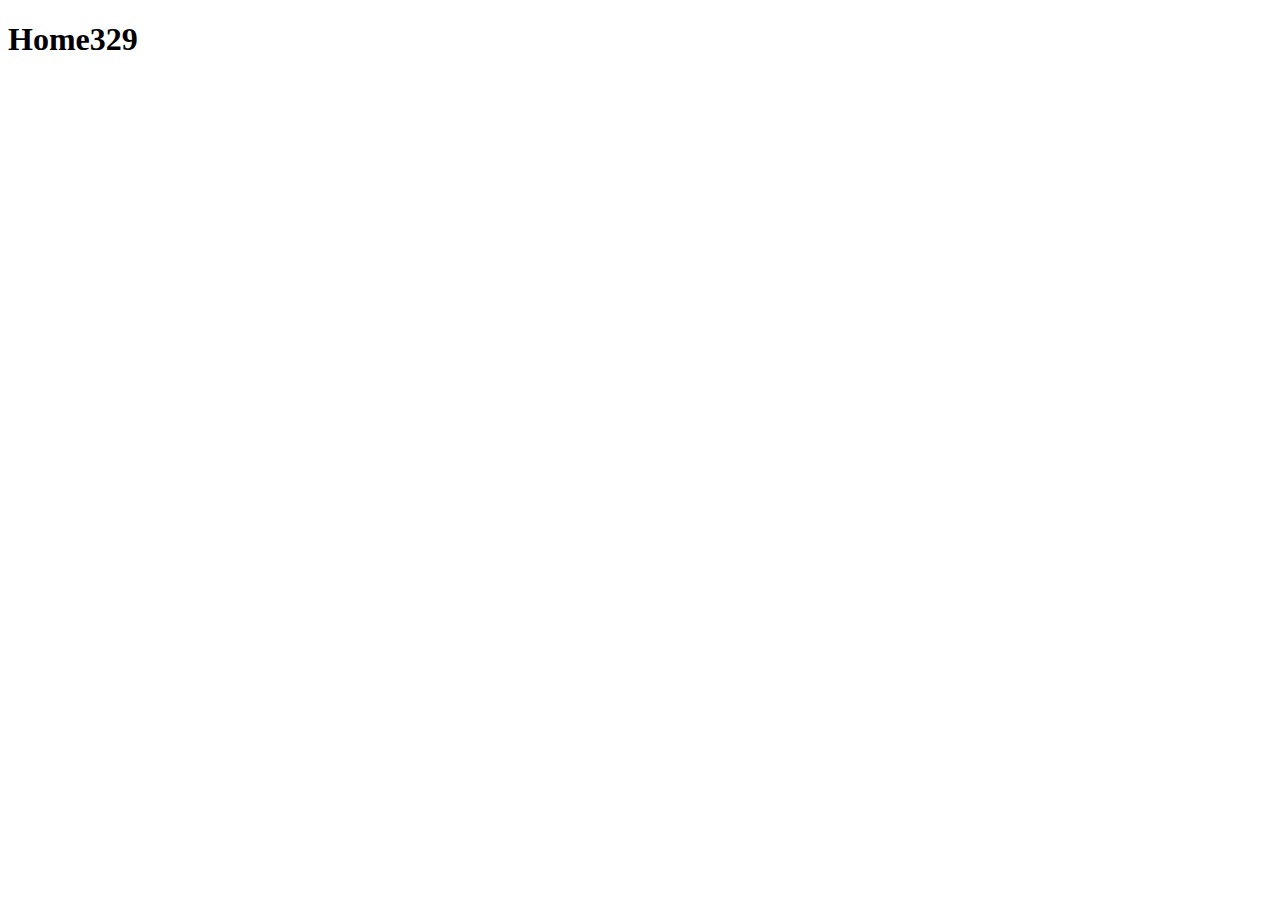
==== index.html @ 1174e595 "Initial commit." ====
<!DOCTYPE html>
<html>
    <head>
        <title>Home329</title>
        <meta name="viewport" content="width=device-width, initial-scale=1" />
    </head>
    <body>
        <h1>Home329</h1>
    </body>
</html>
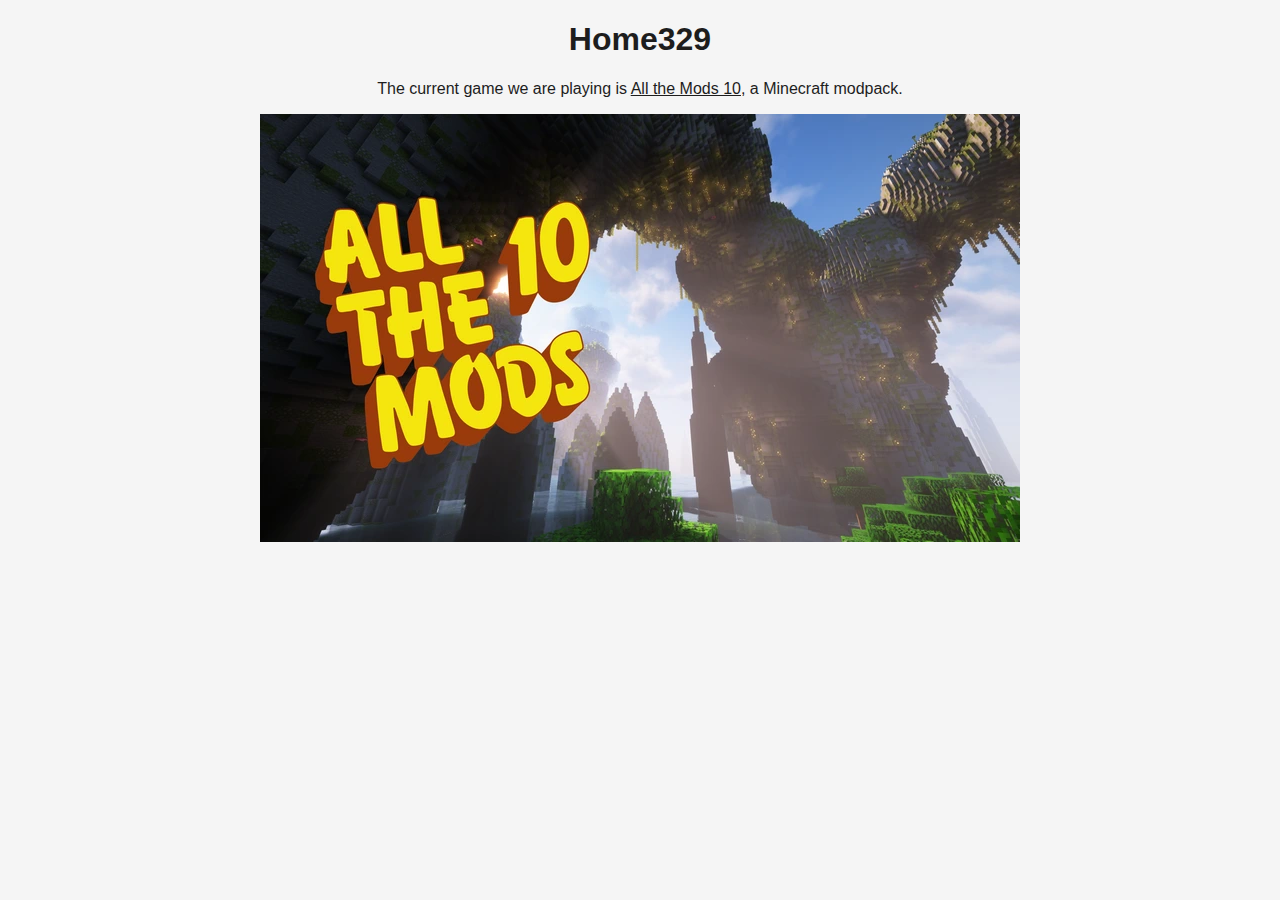
==== commit 6f63d7f3: "Added basic intro to index page." ====
--- a/index.html
+++ b/index.html
@@ -3,8 +3,47 @@
     <head>
         <title>Home329</title>
         <meta name="viewport" content="width=device-width, initial-scale=1" />
+        <style>
+            :root {
+                --dark: #1D1D1D;
+                --light: whitesmoke;
+            }
+
+            body {
+                background-color: var(--dark);
+                color: var(--light);
+                font-family: sans-serif;
+            }
+            main {
+                text-align: center;
+                width: 95%;
+                max-width: 800px;
+                margin: 0 auto;
+            }
+
+            a:link, a:visited {
+                color: inherit;
+            }
+
+            @media (prefers-color-scheme: light) {
+                body {
+                    background-color: var(--light);
+                    color: var(--dark);
+                }
+            }
+        </style>
     </head>
     <body>
-        <h1>Home329</h1>
+        <main>
+            <h1>Home329</h1>
+            <p>
+                The current game we are playing is
+                <a href="https://www.curseforge.com/minecraft/modpacks/all-the-mods-10" target="_blank">All the Mods 10</a>,
+                a Minecraft modpack.
+            </p>
+            <a href="https://www.curseforge.com/minecraft/modpacks/all-the-mods-10" target="_blank">
+                <img src="atm10.webp" />
+            </a>
+        </main>
     </body>
 </html>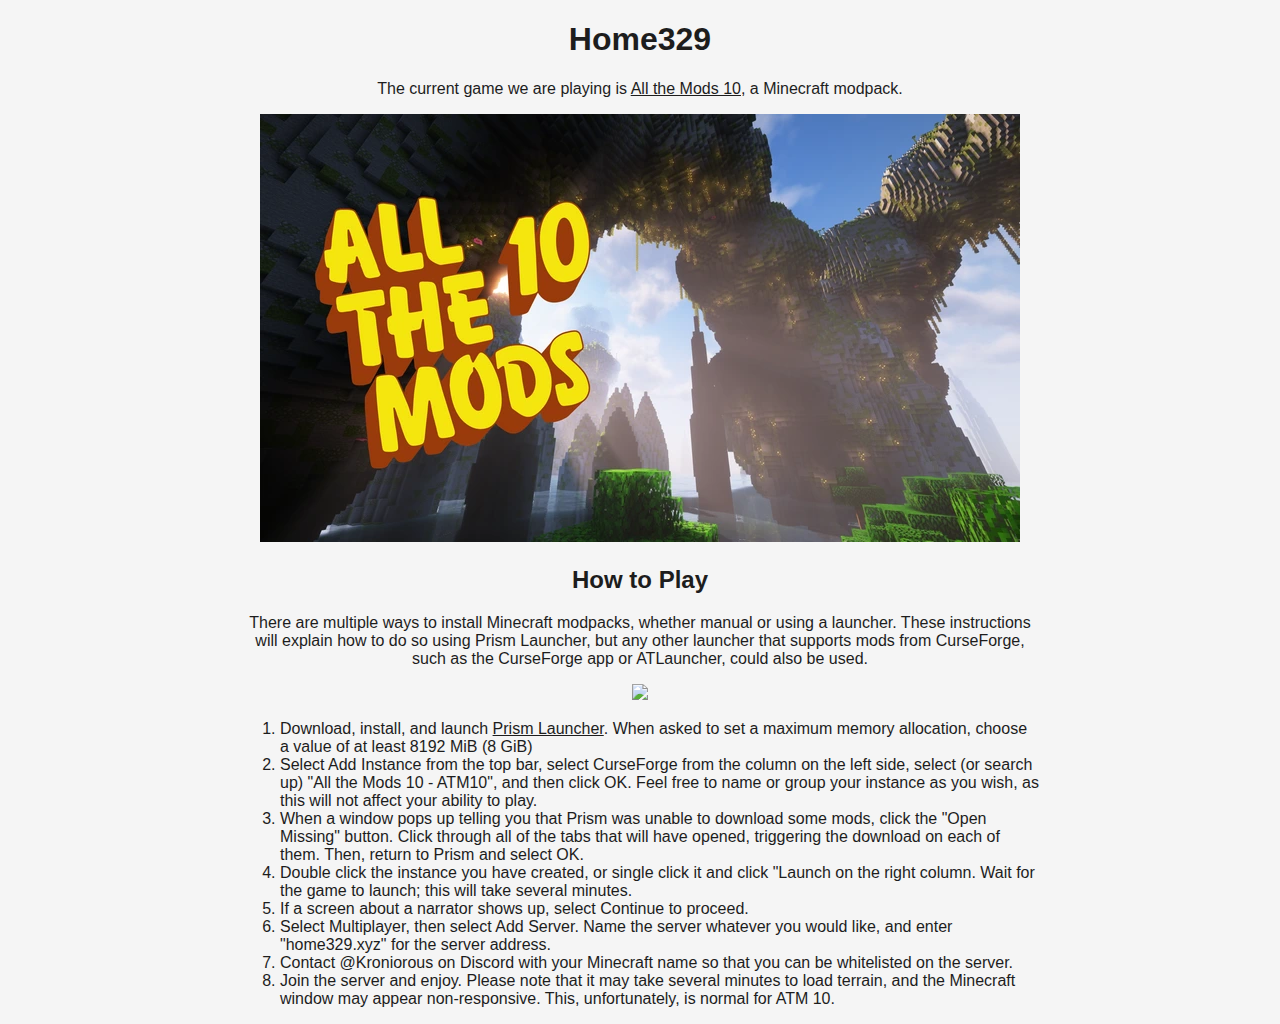
==== commit c56c8fea: "Added installation instructions." ====
--- a/index.html
+++ b/index.html
@@ -20,9 +20,11 @@
                 max-width: 800px;
                 margin: 0 auto;
             }
-
             a:link, a:visited {
                 color: inherit;
+            }
+            li {
+                text-align: left;
             }
 
             @media (prefers-color-scheme: light) {
@@ -44,6 +46,63 @@
             <a href="https://www.curseforge.com/minecraft/modpacks/all-the-mods-10" target="_blank">
                 <img src="atm10.webp" />
             </a>
+            <h2>How to Play</h2>
+            <p>
+                There are multiple ways to install Minecraft modpacks, whether manual or using a launcher.
+                These instructions will explain how to do so using
+                <a>Prism Launcher</a>,
+                but any other launcher that supports mods from CurseForge,
+                such as the CurseForge app or ATLauncher,
+                could also be used.
+            </p>
+            <a href="https://prismlauncher.org" target="_blank">
+                <picture>
+                    <source srcset="https://prismlauncher.org/img/logo-text.svg" media="(prefers-color-scheme: light)">
+                    <img src="https://prismlauncher.org/img/logo-text-darkmode.svg" />
+                </picture>
+            </a>
+            <ol>
+                <li>
+                    Download, install, and launch 
+                    <a href="https://prismlauncher.org/download/windows/" target="_blank">Prism Launcher</a>.
+                    When asked to set a maximum memory allocation, choose a value of at least 8192 MiB (8 GiB)
+                </li>
+                <li>
+                    Select Add Instance from the top bar,
+                    select CurseForge from the column on the left side,
+                    select (or search up) "All the Mods 10 - ATM10",
+                    and then click OK.
+                    Feel free to name or group your instance as you wish, as this will not affect your ability to play.
+                </li>
+                <li>
+                    When a window pops up telling you that Prism was unable to download some mods,
+                    click the "Open Missing" button.
+                    Click through all of the tabs that will have opened,
+                    triggering the download on each of them.
+                    Then, return to Prism and select OK.
+                </li>
+                <li>
+                    Double click the instance you have created,
+                    or single click it and click "Launch on the right column.
+                    Wait for the game to launch; this will take several minutes.
+                </li>
+                <li>
+                    If a screen about a narrator shows up, select Continue to proceed.
+                </li>
+                <li>
+                    Select Multiplayer, then select Add Server.
+                    Name the server whatever you would like, and enter "home329.xyz" for the server address.
+                </li>
+                <li>Contact @Kroniorous on Discord with your Minecraft name
+                    so that you can be whitelisted on the server.
+                </li>
+                <li>
+                    Join the server and enjoy.
+                    Please note that it may take several minutes to load terrain,
+                    and the Minecraft window may appear non-responsive.
+                    This, unfortunately, is normal for ATM 10.
+                </li>
+            </ol>
         </main>
     </body>
 </html>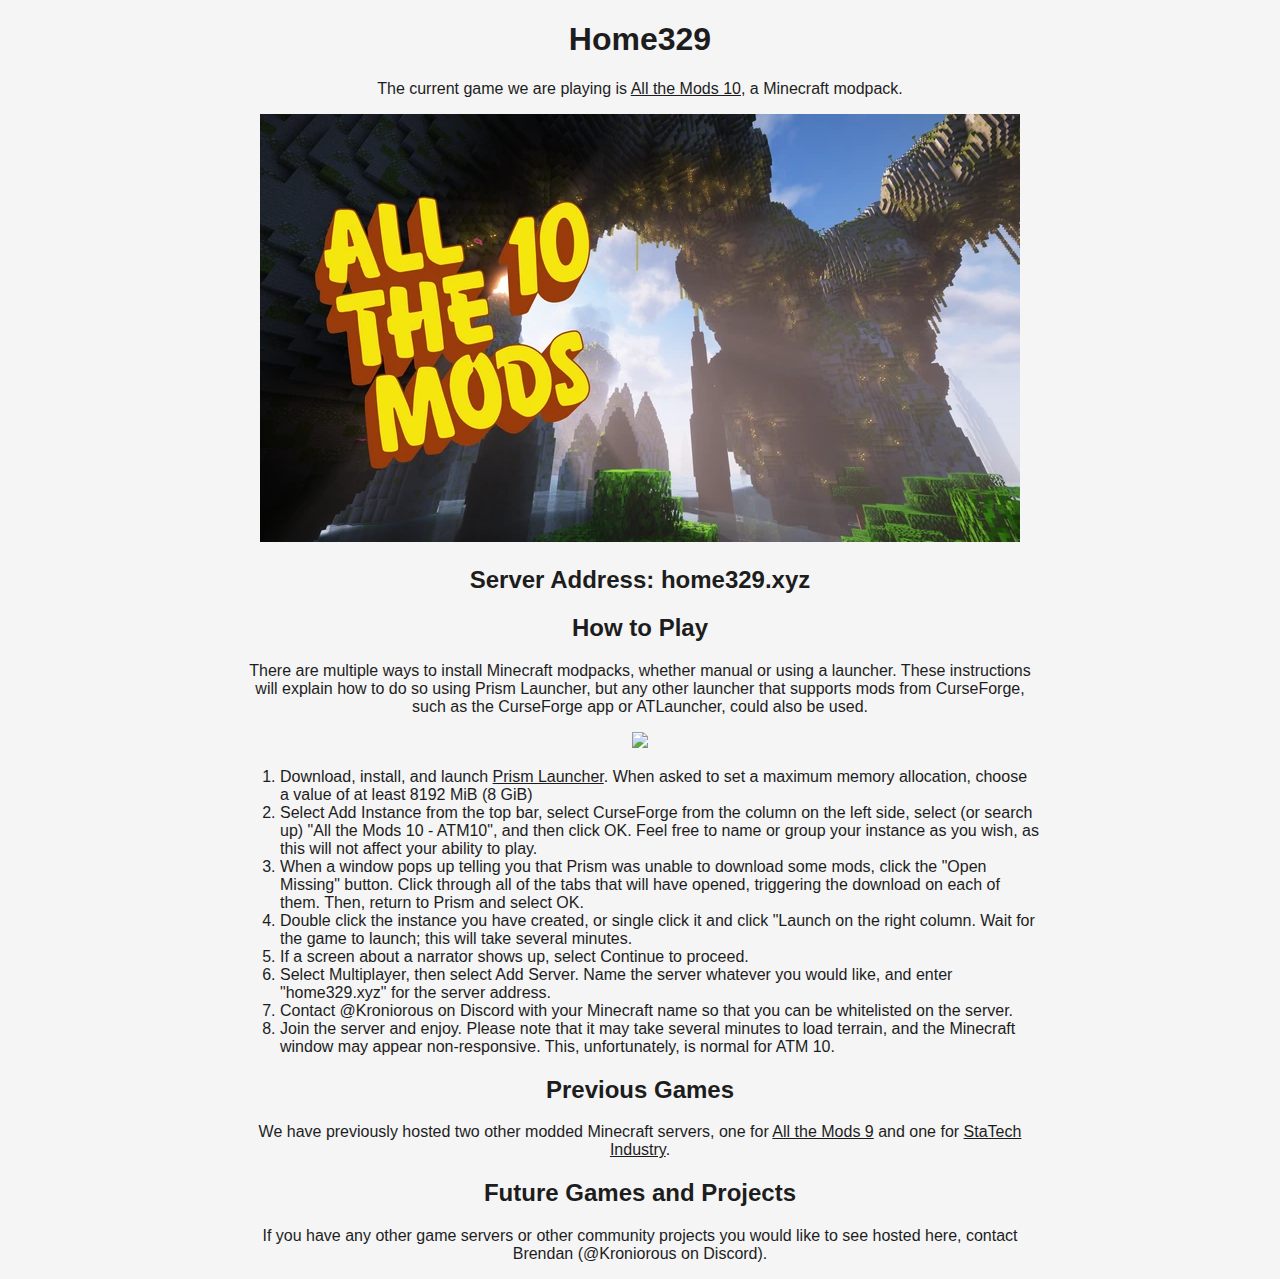
==== commit 28346757: "Added past and future games sections." ====
--- a/index.html
+++ b/index.html
@@ -38,71 +38,95 @@
     <body>
         <main>
             <h1>Home329</h1>
-            <p>
-                The current game we are playing is
-                <a href="https://www.curseforge.com/minecraft/modpacks/all-the-mods-10" target="_blank">All the Mods 10</a>,
-                a Minecraft modpack.
-            </p>
-            <a href="https://www.curseforge.com/minecraft/modpacks/all-the-mods-10" target="_blank">
-                <img src="atm10.webp" />
-            </a>
-            <h2>How to Play</h2>
-            <p>
-                There are multiple ways to install Minecraft modpacks, whether manual or using a launcher.
-                These instructions will explain how to do so using
-                <a>Prism Launcher</a>,
-                but any other launcher that supports mods from CurseForge,
-                such as the CurseForge app or ATLauncher,
-                could also be used.
-            </p>
-            <a href="https://prismlauncher.org" target="_blank">
-                <picture>
-                    <source srcset="https://prismlauncher.org/img/logo-text.svg" media="(prefers-color-scheme: light)">
-                    <img src="https://prismlauncher.org/img/logo-text-darkmode.svg" />
-                </picture>
-            </a>
-            <ol>
-                <li>
-                    Download, install, and launch 
-                    <a href="https://prismlauncher.org/download/windows/" target="_blank">Prism Launcher</a>.
-                    When asked to set a maximum memory allocation, choose a value of at least 8192 MiB (8 GiB)
-                </li>
-                <li>
-                    Select Add Instance from the top bar,
-                    select CurseForge from the column on the left side,
-                    select (or search up) "All the Mods 10 - ATM10",
-                    and then click OK.
-                    Feel free to name or group your instance as you wish, as this will not affect your ability to play.
-                </li>
-                <li>
-                    When a window pops up telling you that Prism was unable to download some mods,
-                    click the "Open Missing" button.
-                    Click through all of the tabs that will have opened,
-                    triggering the download on each of them.
-                    Then, return to Prism and select OK.
-                </li>
-                <li>
-                    Double click the instance you have created,
-                    or single click it and click "Launch on the right column.
-                    Wait for the game to launch; this will take several minutes.
-                </li>
-                <li>
-                    If a screen about a narrator shows up, select Continue to proceed.
-                </li>
-                <li>
-                    Select Multiplayer, then select Add Server.
-                    Name the server whatever you would like, and enter "home329.xyz" for the server address.
-                </li>
-                <li>Contact @Kroniorous on Discord with your Minecraft name
-                    so that you can be whitelisted on the server.
-                </li>
-                <li>
-                    Join the server and enjoy.
-                    Please note that it may take several minutes to load terrain,
-                    and the Minecraft window may appear non-responsive.
-                    This, unfortunately, is normal for ATM 10.
-                </li>
-            </ol>
+            <section>
+                <p>
+                    The current game we are playing is
+                    <a href="https://www.curseforge.com/minecraft/modpacks/all-the-mods-10" target="_blank">All the Mods 10</a>,
+                    a Minecraft modpack.
+                </p>
+                <a href="https://www.curseforge.com/minecraft/modpacks/all-the-mods-10" target="_blank">
+                    <img src="atm10.webp" />
+                </a>
+                <h2>Server Address: home329.xyz</h2>
+            </section>
+            
+            <section>
+                <h2>How to Play</h2>
+                <p>
+                    There are multiple ways to install Minecraft modpacks, whether manual or using a launcher.
+                    These instructions will explain how to do so using
+                    <a>Prism Launcher</a>,
+                    but any other launcher that supports mods from CurseForge,
+                    such as the CurseForge app or ATLauncher,
+                    could also be used.
+                </p>
+                <a href="https://prismlauncher.org" target="_blank">
+                    <picture>
+                        <source srcset="https://prismlauncher.org/img/logo-text.svg" media="(prefers-color-scheme: light)">
+                        <img src="https://prismlauncher.org/img/logo-text-darkmode.svg" />
+                    </picture>
+                </a>
+                <ol>
+                    <li>
+                        Download, install, and launch 
+                        <a href="https://prismlauncher.org/download/windows/" target="_blank">Prism Launcher</a>.
+                        When asked to set a maximum memory allocation, choose a value of at least 8192 MiB (8 GiB)
+                    </li>
+                    <li>
+                        Select Add Instance from the top bar,
+                        select CurseForge from the column on the left side,
+                        select (or search up) "All the Mods 10 - ATM10",
+                        and then click OK.
+                        Feel free to name or group your instance as you wish, as this will not affect your ability to play.
+                    </li>
+                    <li>
+                        When a window pops up telling you that Prism was unable to download some mods,
+                        click the "Open Missing" button.
+                        Click through all of the tabs that will have opened,
+                        triggering the download on each of them.
+                        Then, return to Prism and select OK.
+                    </li>
+                    <li>
+                        Double click the instance you have created,
+                        or single click it and click "Launch on the right column.
+                        Wait for the game to launch; this will take several minutes.
+                    </li>
+                    <li>
+                        If a screen about a narrator shows up, select Continue to proceed.
+                    </li>
+                    <li>
+                        Select Multiplayer, then select Add Server.
+                        Name the server whatever you would like, and enter "home329.xyz" for the server address.
+                    </li>
+                    <li>Contact @Kroniorous on Discord with your Minecraft name
+                        so that you can be whitelisted on the server.
+                    </li>
+                    <li>
+                        Join the server and enjoy.
+                        Please note that it may take several minutes to load terrain,
+                        and the Minecraft window may appear non-responsive.
+                        This, unfortunately, is normal for ATM 10.
+                    </li>
+                </ol>
+            </section>
+            
+            <section>
+                <h2>Previous Games</h2>
+                <p>
+                    We have previously hosted two other modded Minecraft servers,
+                    one for
+                    <a href="https://www.curseforge.com/minecraft/modpacks/all-the-mods-9" target="_blank">All the Mods 9</a>
+                    and one for
+                    <a href="https://www.curseforge.com/minecraft/modpacks/statech-industry" target="_blank">StaTech Industry</a>.
+                </p>
+            </section>
+            
+            <section>
+                <h2>Future Games and Projects</h2>
+                <p>If you have any other game servers or other community projects you would like to see hosted here,
+                    contact Brendan (@Kroniorous on Discord).
+                </p>
+            </section>
         </main>
     </body>
 </html>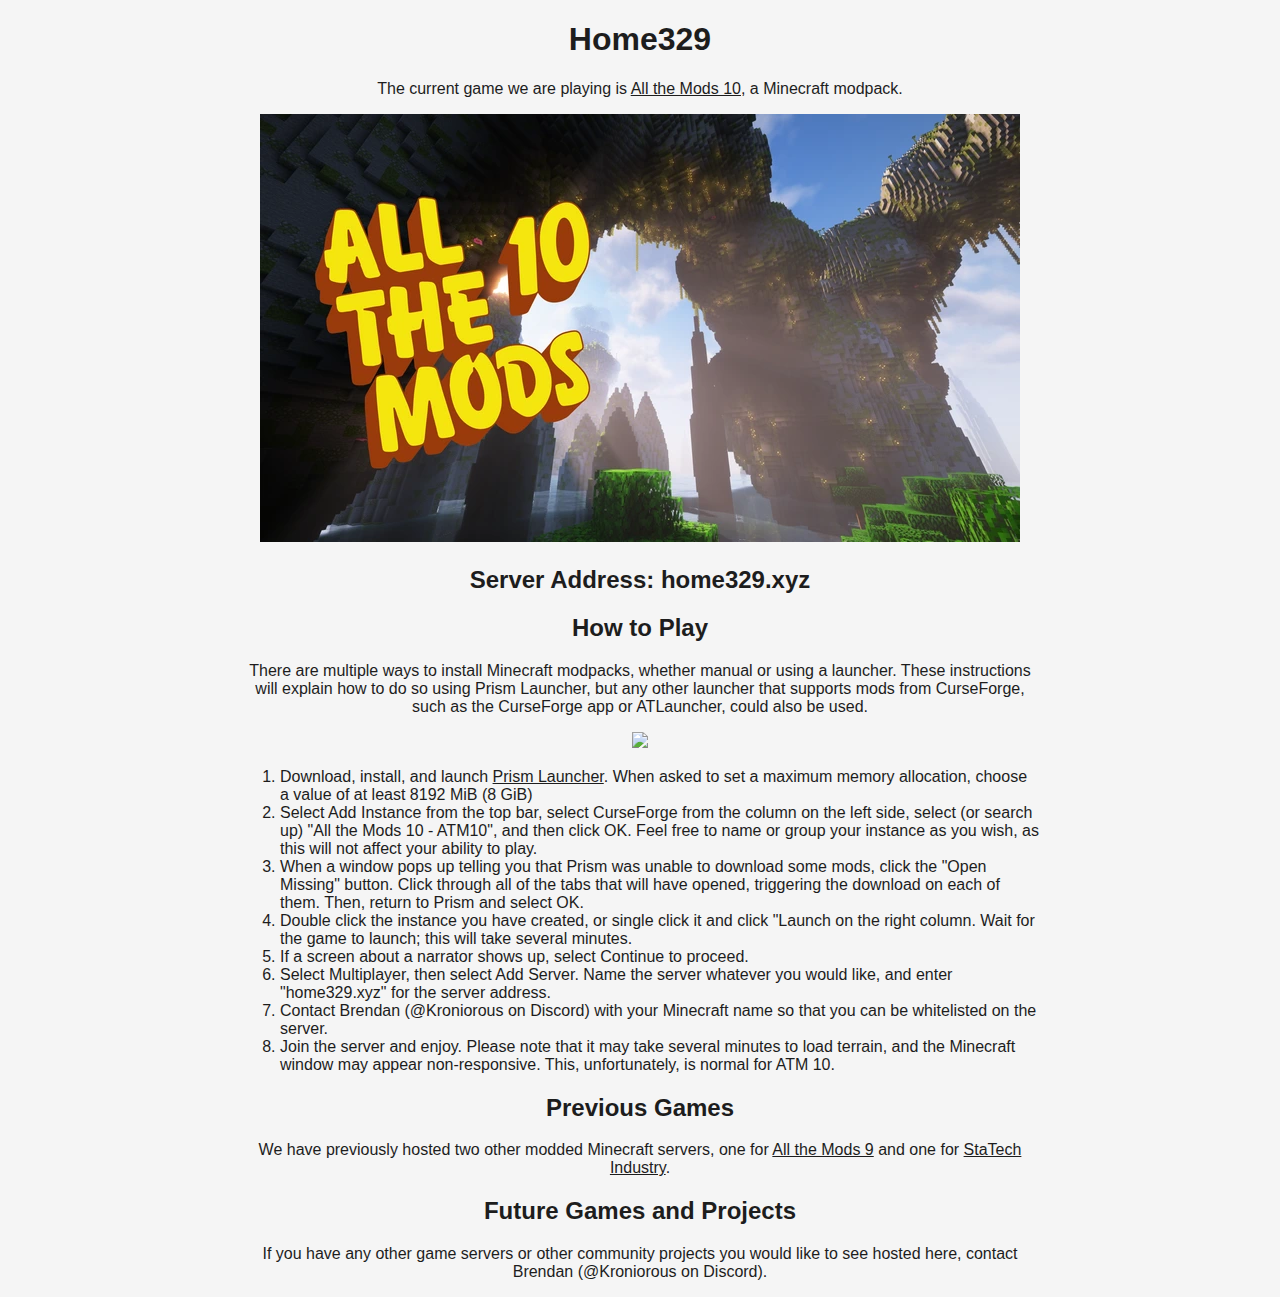
==== commit 7aab96e6: "Amended personal address." ====
--- a/index.html
+++ b/index.html
@@ -98,7 +98,7 @@
                         Select Multiplayer, then select Add Server.
                         Name the server whatever you would like, and enter "home329.xyz" for the server address.
                     </li>
-                    <li>Contact @Kroniorous on Discord with your Minecraft name
+                    <li>Contact Brendan (@Kroniorous on Discord) with your Minecraft name
                         so that you can be whitelisted on the server.
                     </li>
                     <li>
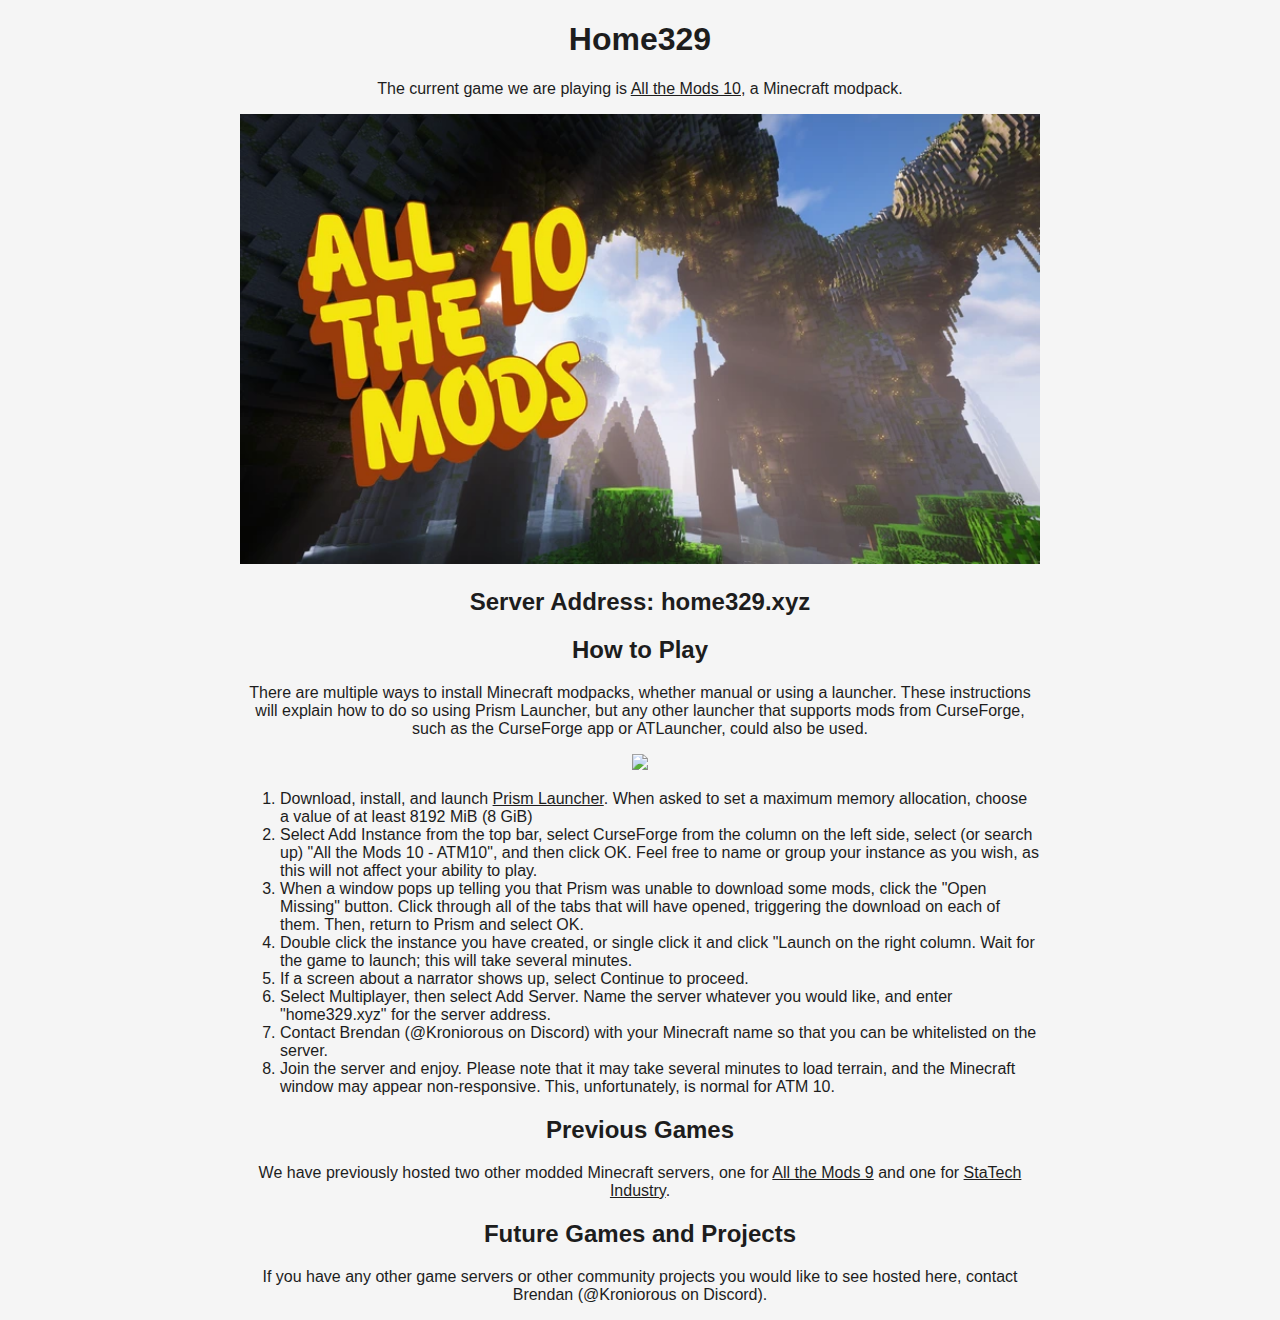
==== commit f0070163: "Corrected banner width on mobile." ====
--- a/index.html
+++ b/index.html
@@ -26,6 +26,9 @@
             li {
                 text-align: left;
             }
+            img.banner {
+                width: 100%;
+            }
 
             @media (prefers-color-scheme: light) {
                 body {
@@ -45,7 +48,7 @@
                     a Minecraft modpack.
                 </p>
                 <a href="https://www.curseforge.com/minecraft/modpacks/all-the-mods-10" target="_blank">
-                    <img src="atm10.webp" />
+                    <img src="atm10.webp" class="banner" />
                 </a>
                 <h2>Server Address: home329.xyz</h2>
             </section>
